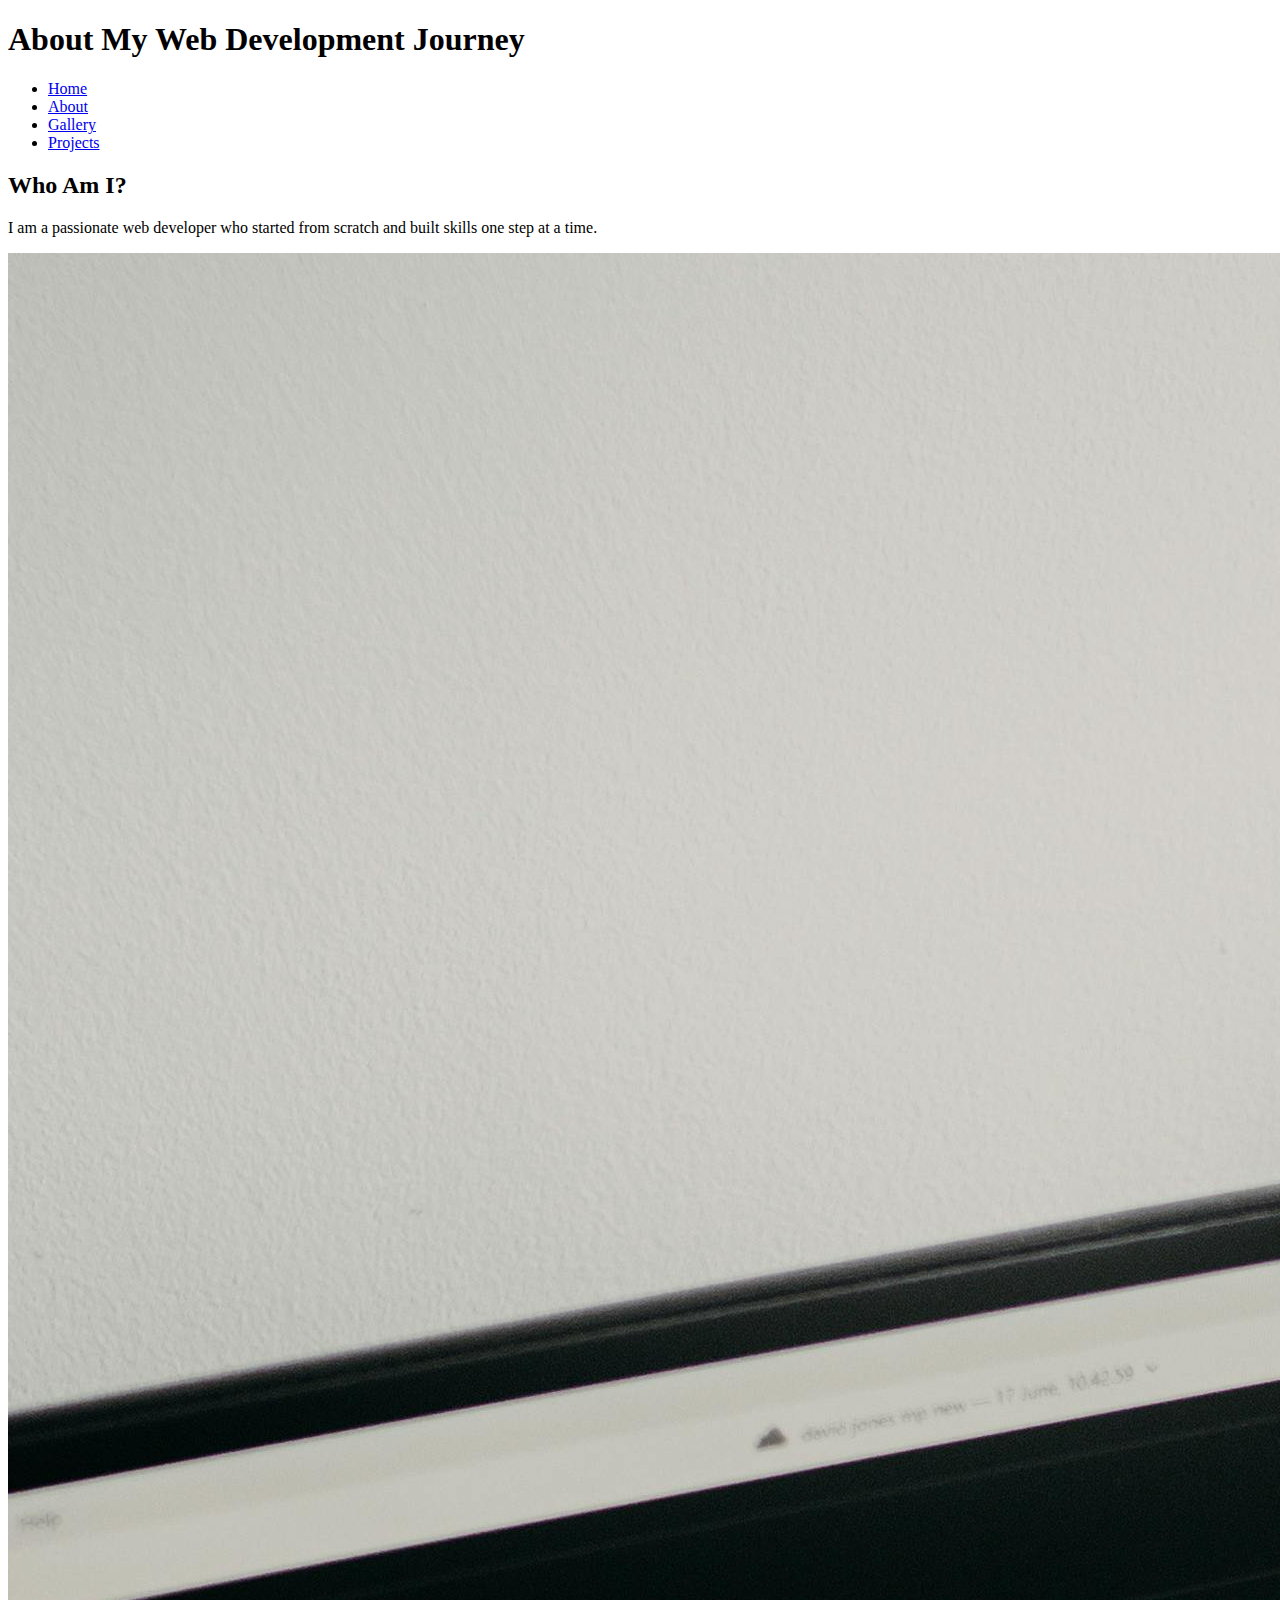
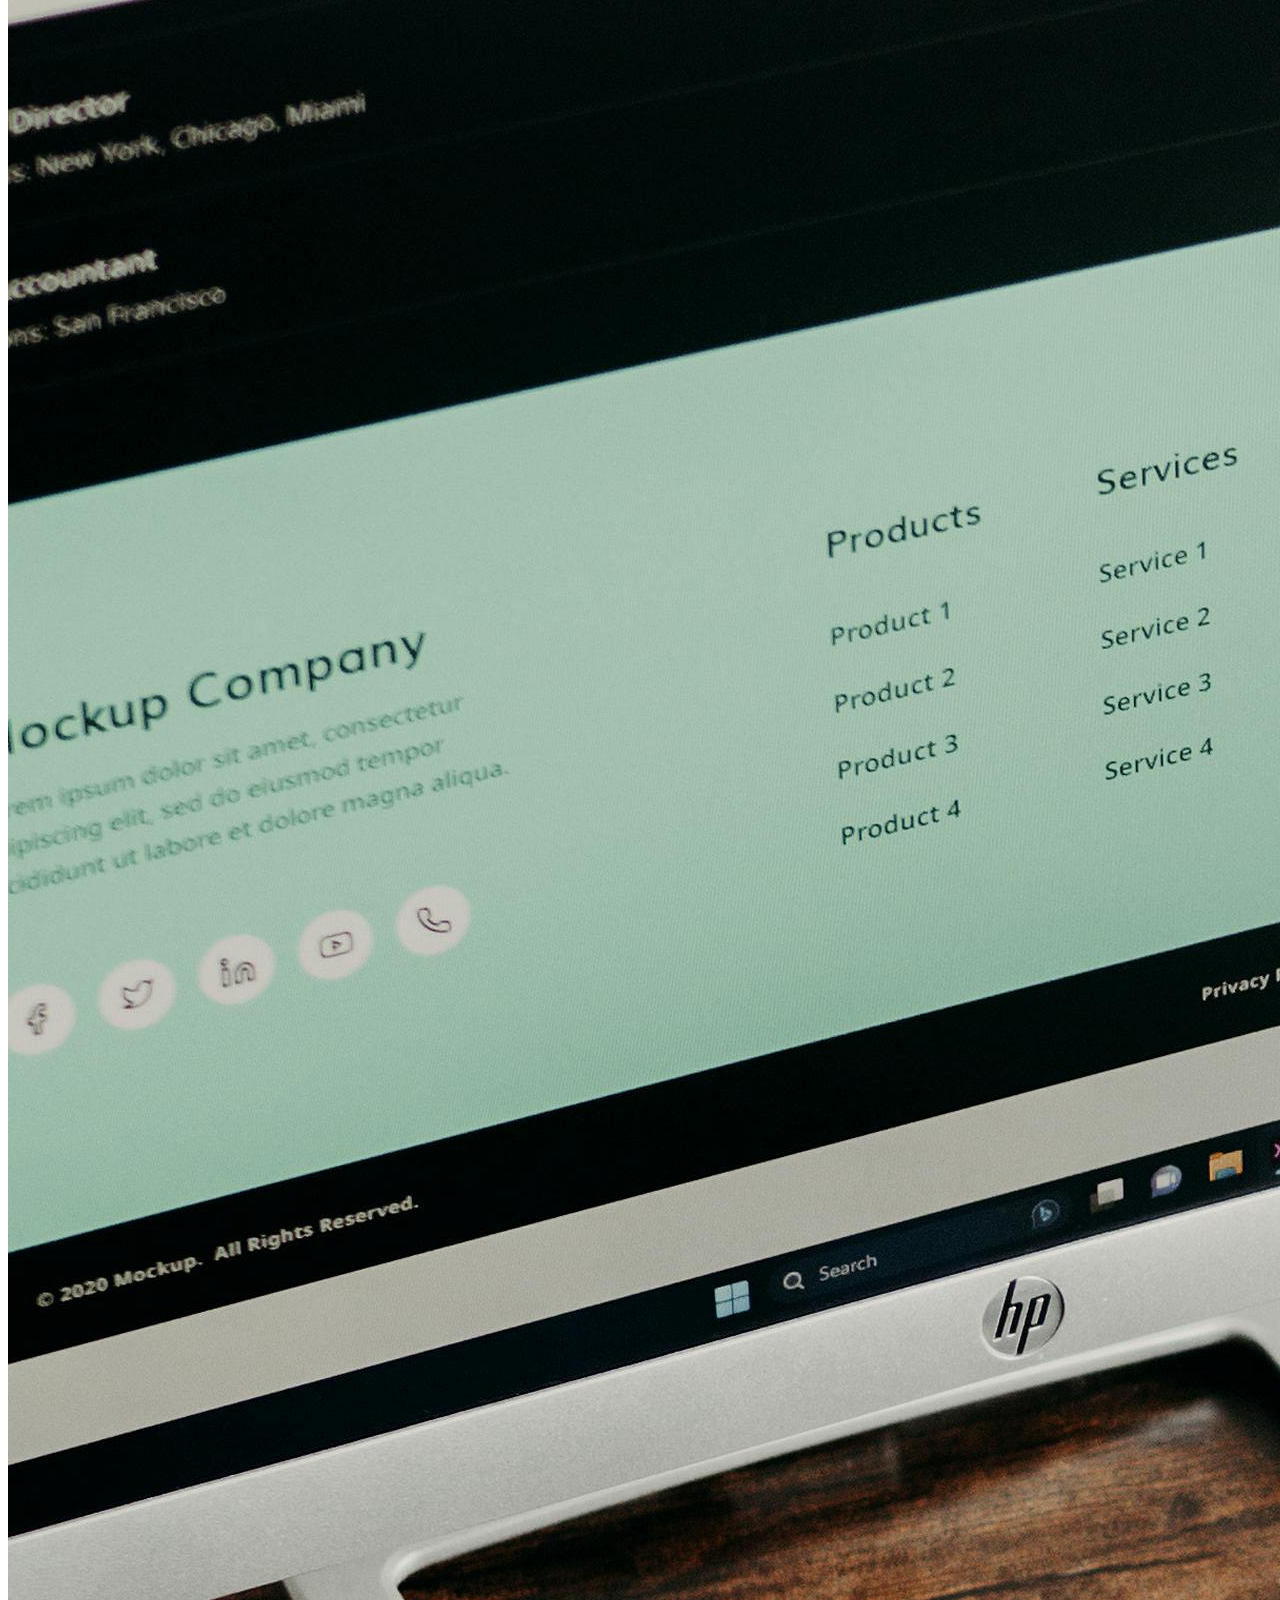
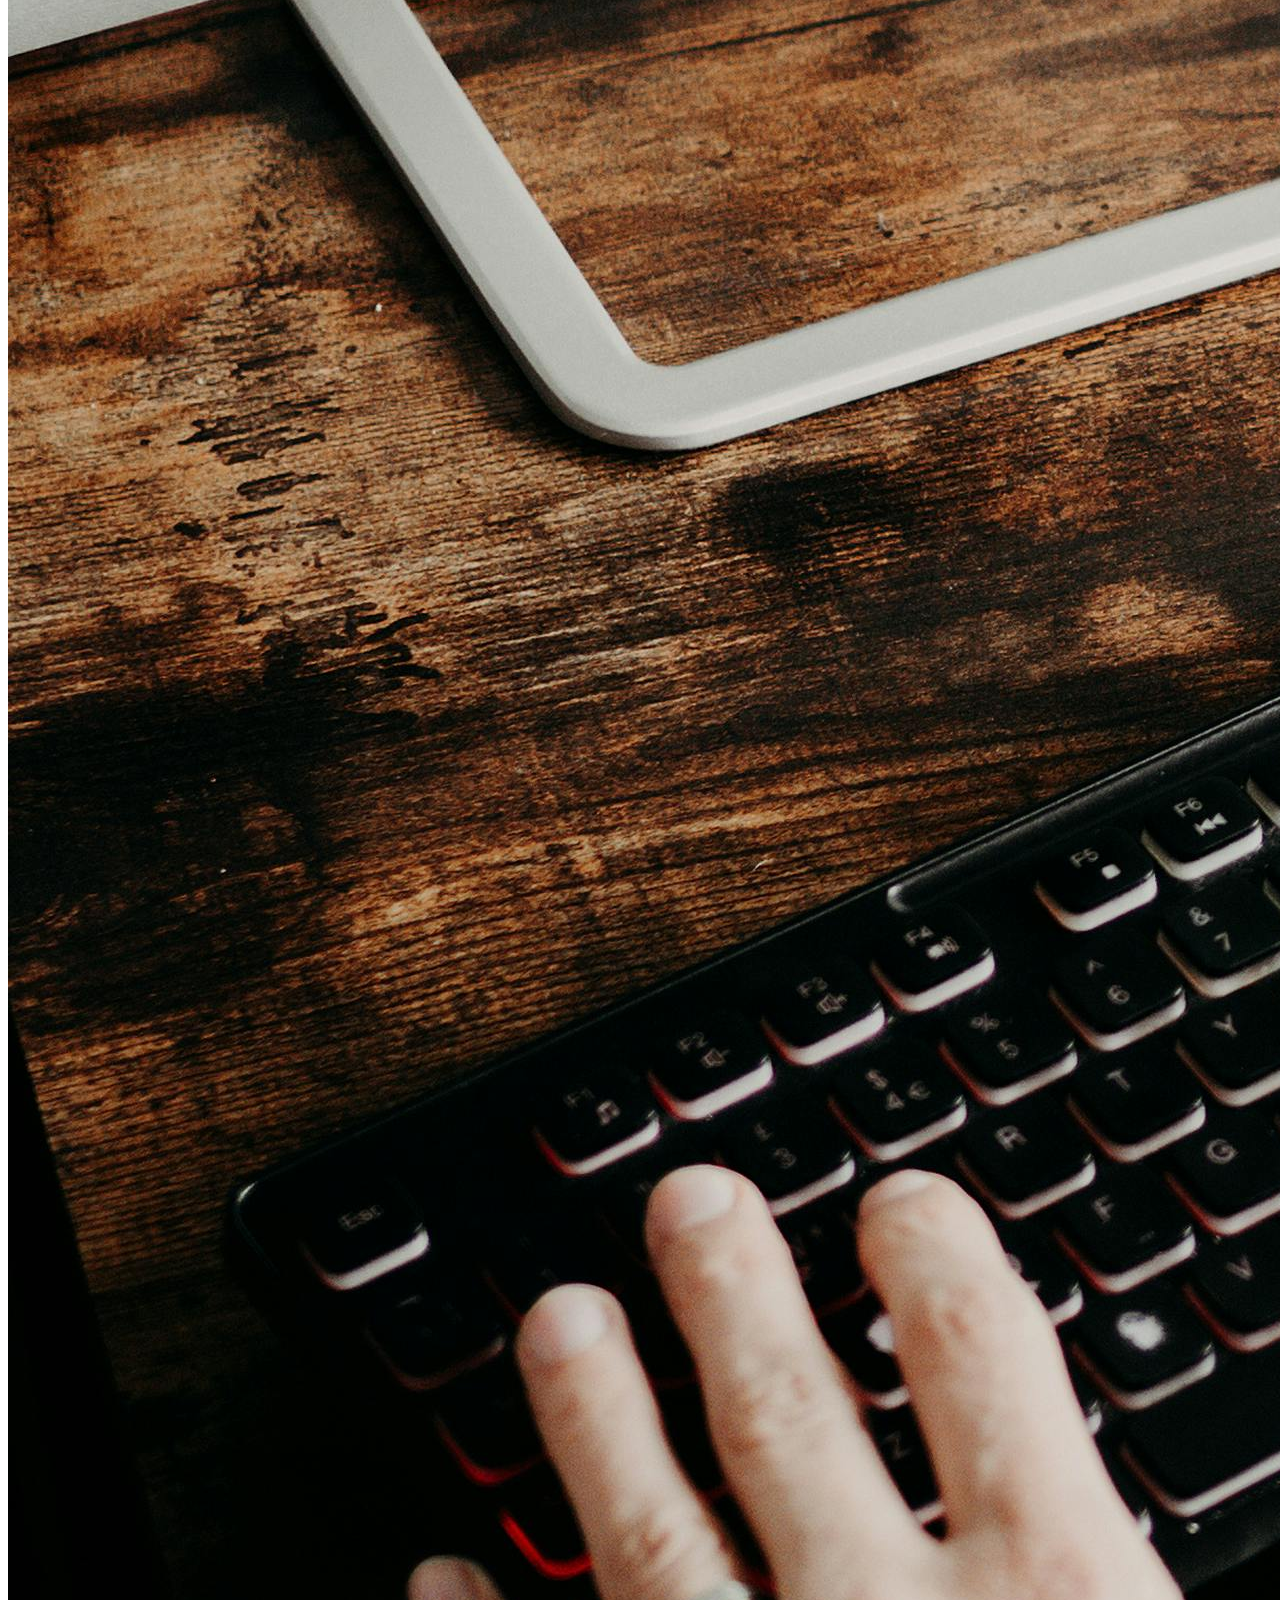
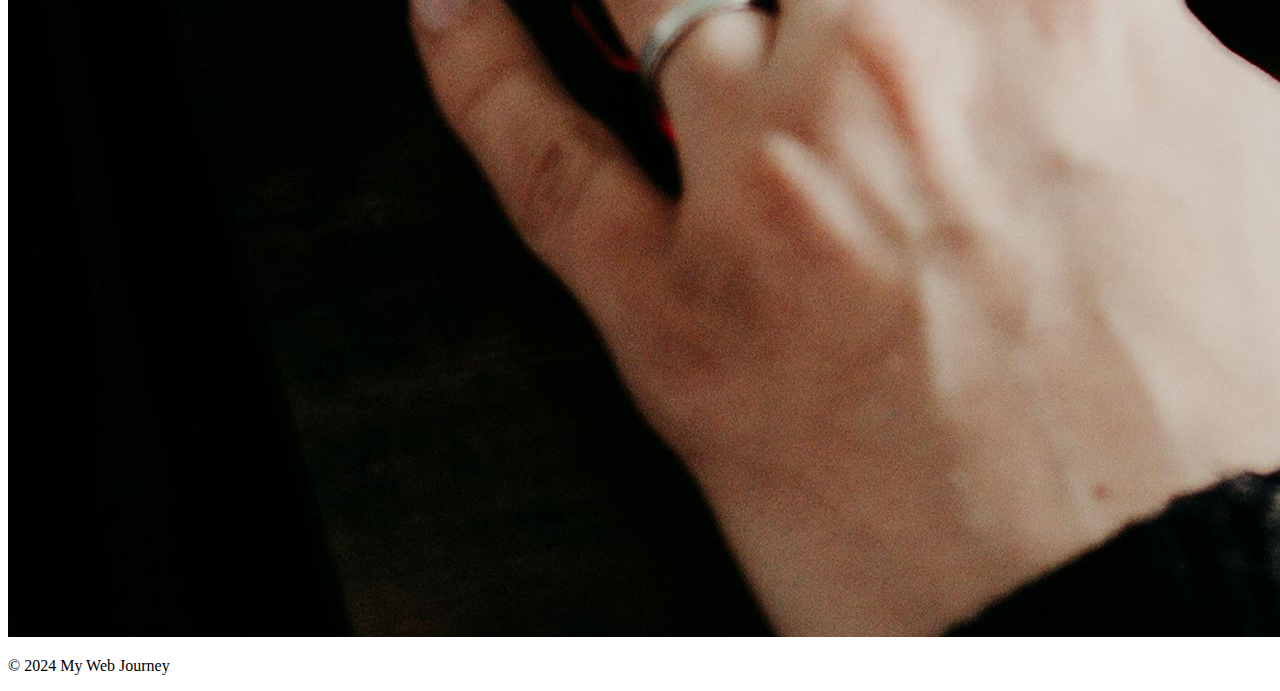
==== about.html @ bb611e05 "Update and rename About.html to about.html" ====
<!DOCTYPE html>
<html lang="en">
<head>
    <meta charset="UTF-8">
    <meta name="viewport" content="width=device-width, initial-scale=1.0">
    <title>About Me</title>
    <link rel="stylesheet" href="styles.css">
</head>
<body>
    <header>
        <h1>About My Web Development Journey</h1>
        <nav>
            <ul>
                <li><a href="index.html">Home</a></li>
                <li><a href="about.html">About</a></li>
                <li><a href="gallery.html">Gallery</a></li>
                <li><a href="project.html">Projects</a></li>
            </ul>
        </nav>
    </header>
    <main>
        <h2>Who Am I?</h2>
        <p>I am a passionate web developer who started from scratch and built skills one step at a time.</p>
        <img src="web design3.crdownload" alt="About Me">
    </main>
    <footer>
        <p>&copy; 2024 My Web Journey</p>
    </footer>
</body>
</html>
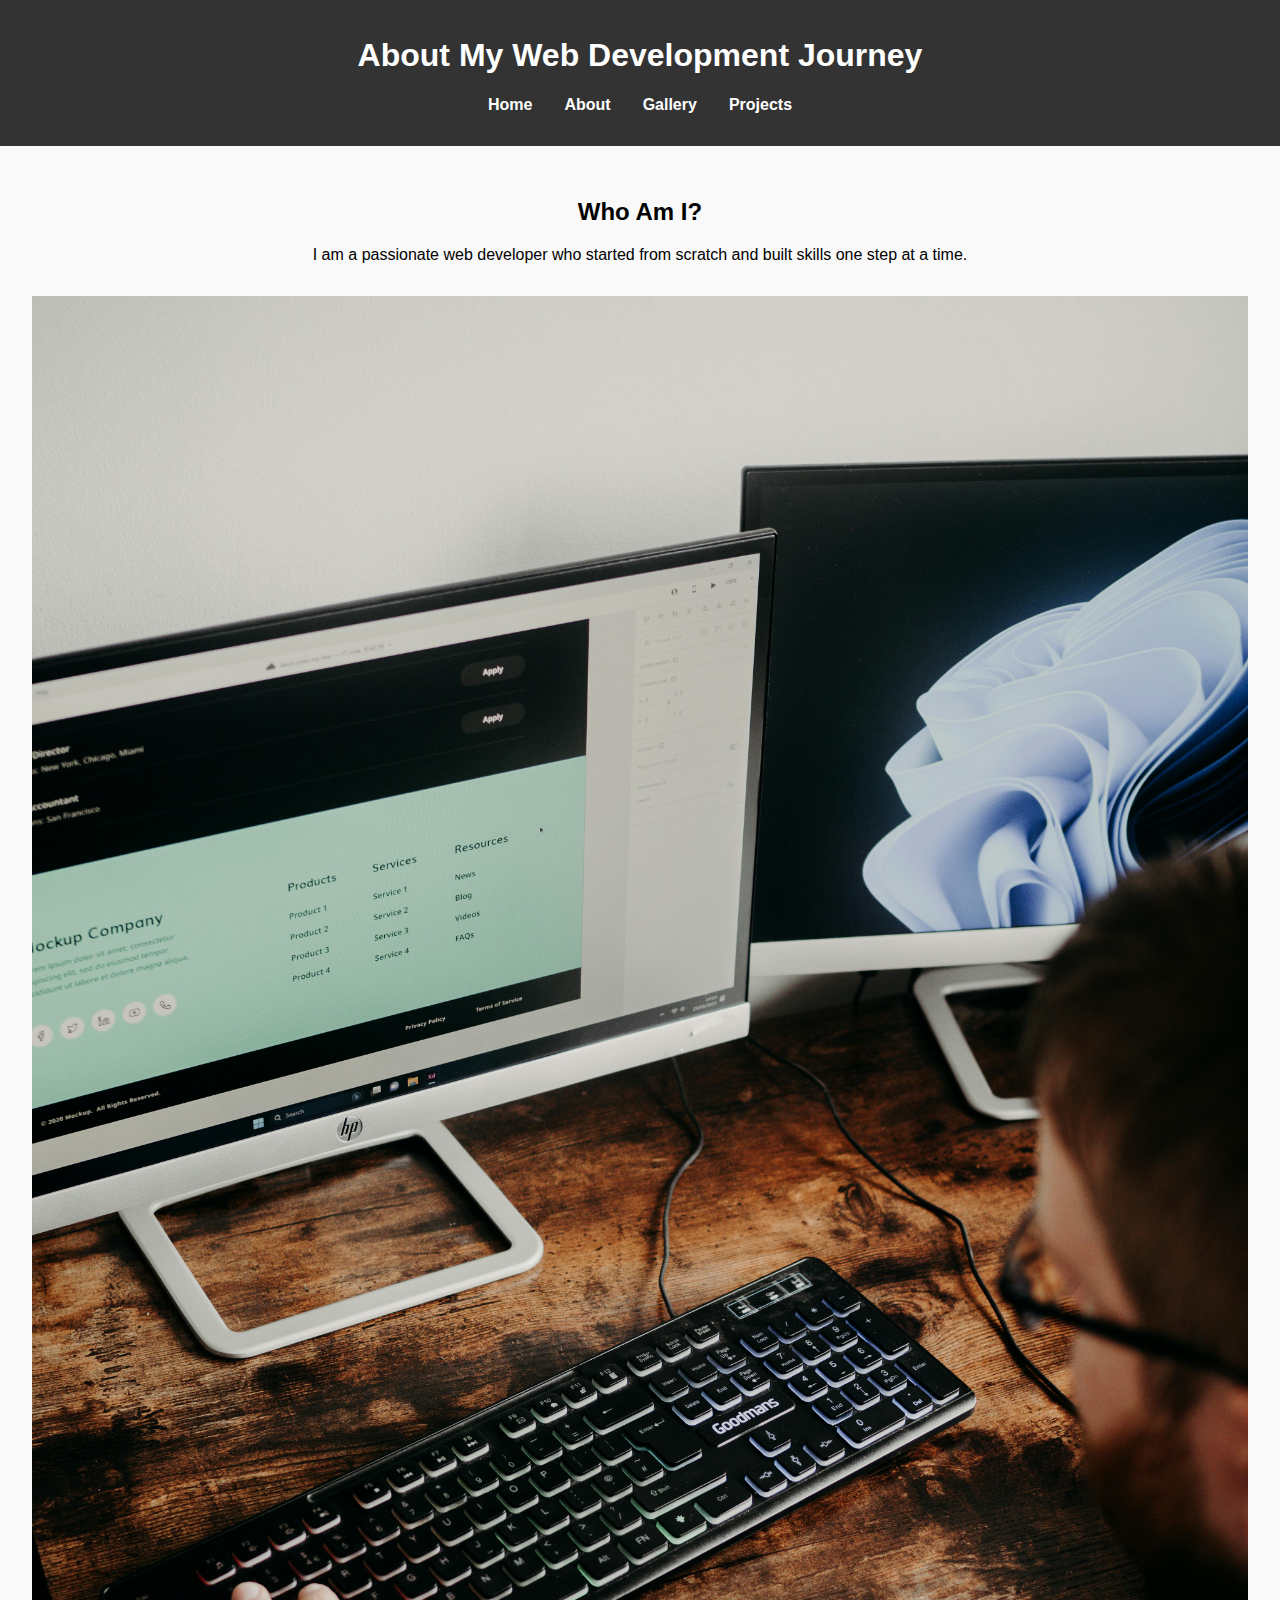
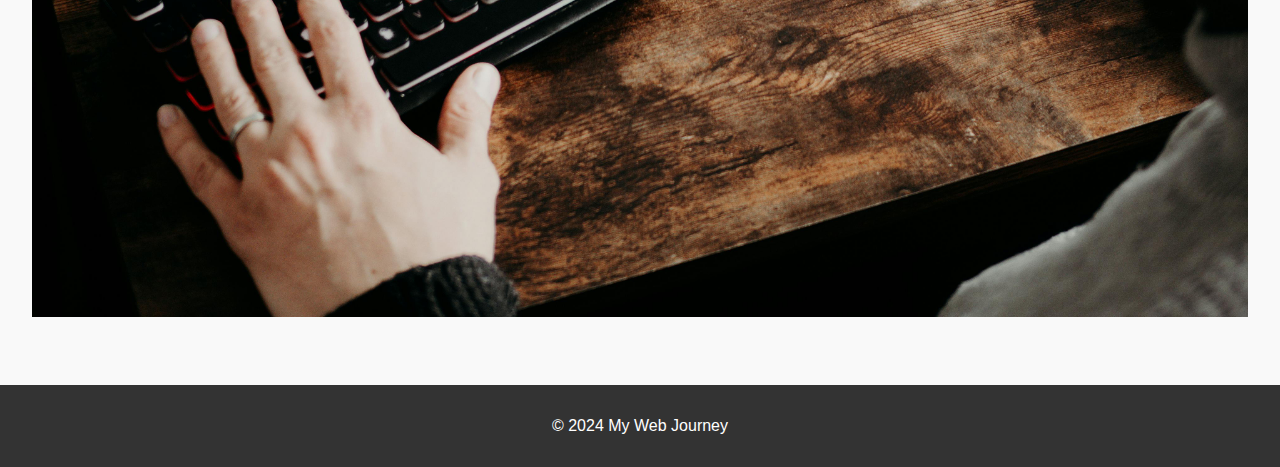
==== commit 8247a28b: "Update about.html" ====
--- a/about.html
+++ b/about.html
@@ -4,7 +4,7 @@
     <meta charset="UTF-8">
     <meta name="viewport" content="width=device-width, initial-scale=1.0">
     <title>About Me</title>
-    <link rel="stylesheet" href="styles.css">
+    <link rel="stylesheet" href="Styles.css">
 </head>
 <body>
     <header>
--- a/Styles.css
+++ b/Styles.css
@@ -0,0 +1,64 @@
+body {
+    font-family: Arial, sans-serif;
+    margin: 0;
+    padding: 0;
+    background-color: #f9f9f9;
+}
+
+header {
+    background-color: #333;
+    color: white;
+    padding: 1em 0;
+    text-align: center;
+}
+
+header nav ul {
+    list-style: none;
+    padding: 0;
+    display: flex;
+    justify-content: center;
+    gap: 2em;
+}
+
+header nav ul li {
+    display: inline;
+}
+
+header nav ul li a {
+    color: white;
+    text-decoration: none;
+    font-weight: bold;
+}
+
+main {
+    padding: 2em;
+    text-align: center;
+}
+
+main img {
+    max-width: 100%;
+    height: auto;
+    margin-top: 1em;
+}
+
+footer {
+    background-color: #333;
+    color: white;
+    text-align: center;
+    padding: 1em 0;
+    margin-top: 2em;
+}
+
+.gallery {
+    display: flex;
+    gap: 1em;
+    justify-content: center;
+    flex-wrap: wrap;
+}
+
+
+.gallery img {
+    width: 30%;
+    border-radius: 5%px;
+}
+
